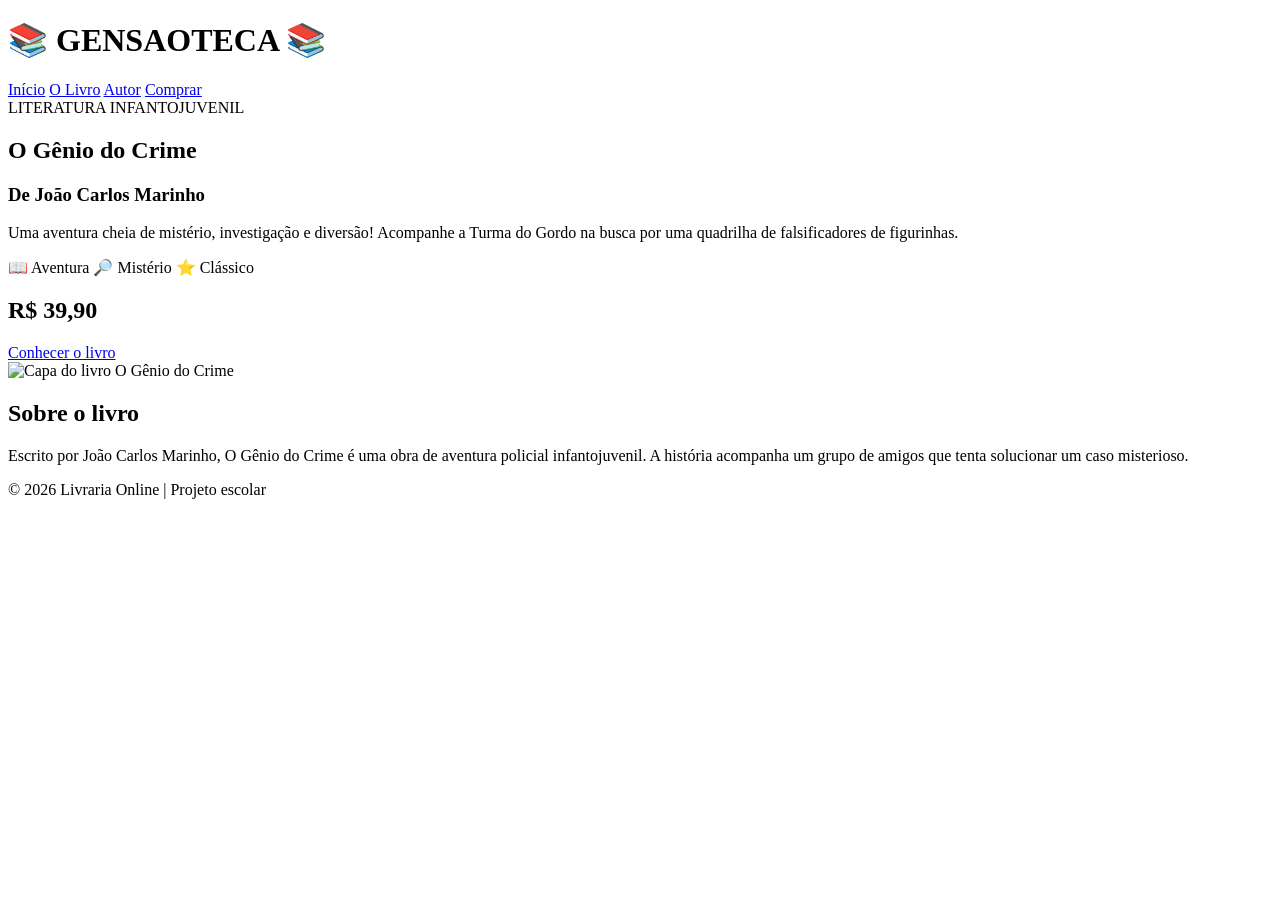
==== index.html @ cdb9fe56 "Add files via upload" ====
<!DOCTYPE html>
<html lang="pt-BR">

<head>
    <meta charset="UTF-8">
    <meta name="viewport" content="width=device-width, initial-scale=1.0">

    <title>O Gênio do Crime | Livraria</title>

    <link rel="stylesheet" href="css/style.css">
</head>

<body>

    <header class="topo">
        <h1>📚 GENSAOTECA 📚</h1>

        <nav class="abas">
            <a  href="#inicio">Início</a>
            <a href="#livro">O Livro</a>
            <a href="autor.html">Autor</a>
            <a href="#comprar">Comprar</a>
        </nav>
    </header>

    <main>

        <section class="principal" id="inicio">

            <div class="informacoes" id="livro">

                <span class="categoria">LITERATURA INFANTOJUVENIL</span>

                <h2>O Gênio do Crime</h2>

                <h3>De João Carlos Marinho</h3>

                <p>
                    Uma aventura cheia de mistério, investigação
                    e diversão! Acompanhe a Turma do Gordo
                    na busca por uma quadrilha de falsificadores
                    de figurinhas.
                </p>

                <div class="detalhes">
                    <span>📖 Aventura</span>
                    <span>🔎 Mistério</span>
                    <span>⭐ Clássico</span>
                </div>

                <div class="preco" id="comprar">
                    <h2>R$ 39,90</h2>
                </div>

                <a class="botao" href="https://pt.wikipedia.org/wiki/Jo%C3%A3o_Carlos_Marinho">
                    Conhecer o livro
                </a>

            </div>

            <div class="imagem-livro">
                <img
                    src="img/genio-do-crime.jpg"
                    alt="Capa do livro O Gênio do Crime"
                >
            </div>

        </section>

        <section class="sobre" id="autor">

            <h2>Sobre o livro</h2>

            <p>
                Escrito por João Carlos Marinho, O Gênio do Crime
                é uma obra de aventura policial infantojuvenil.
                A história acompanha um grupo de amigos que
                tenta solucionar um caso misterioso.
            </p>

        </section>

    </main>

    <footer>
        <p>© 2026 Livraria Online | Projeto escolar</p>
    </footer>

</body>
</html>
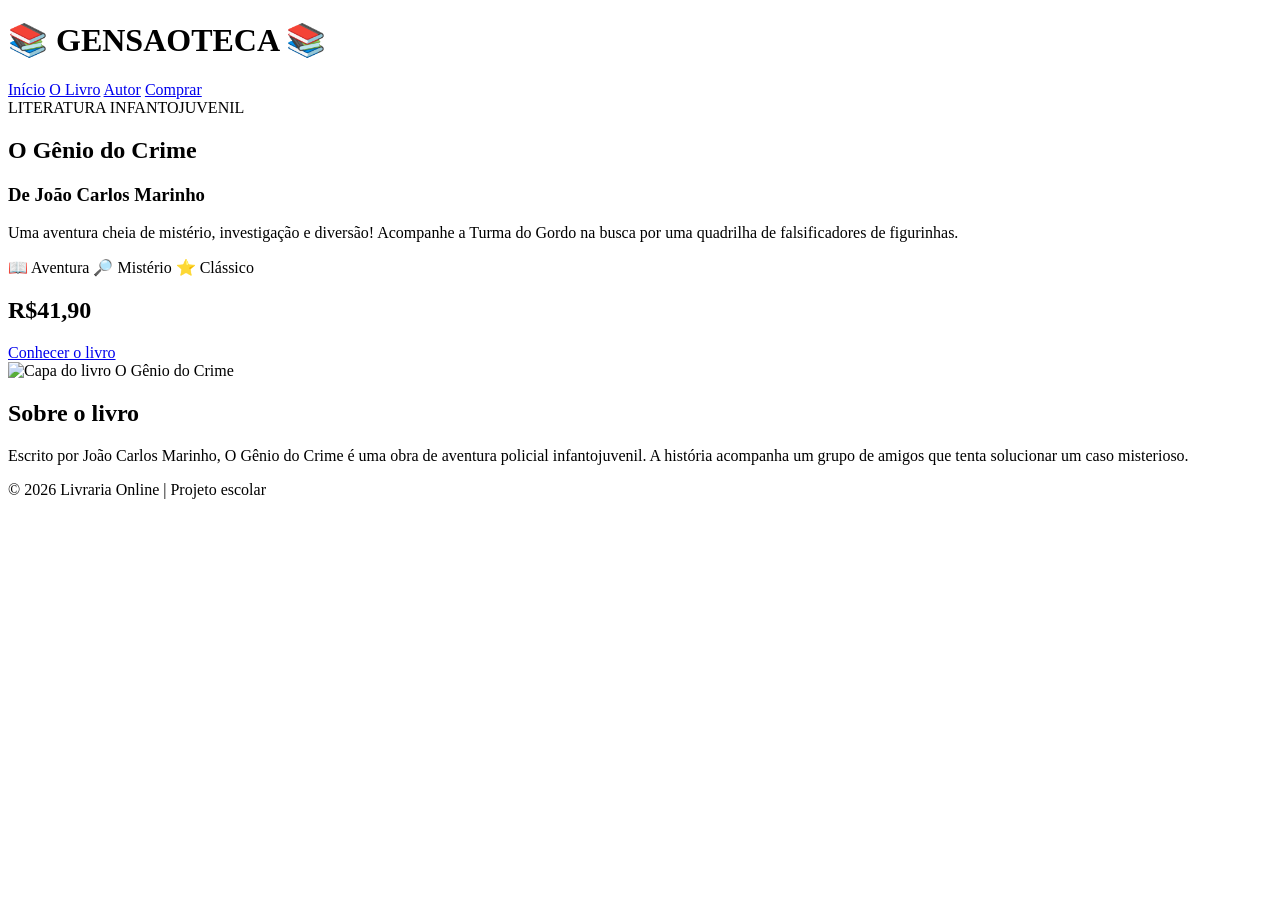
==== commit 5ac7d4d2: "Add files via upload" ====
--- a/index.html
+++ b/index.html
@@ -17,11 +17,13 @@
         <h1>📚 GENSAOTECA 📚</h1>
 
         <nav class="abas">
-            <a  href="#inicio">Início</a>
-            <a href="#livro">O Livro</a>
-            <a href="autor.html">Autor</a>
-            <a href="#comprar">Comprar</a>
-        </nav>
+    <a href="index.html">Início</a>
+    <a href="livro.html">O Livro</a>
+    <a href="autor.html">Autor</a>
+    <a href="#comprar">Comprar</a>
+</nav>
+
+
     </header>
 
     <main>
@@ -50,7 +52,7 @@
                 </div>
 
                 <div class="preco" id="comprar">
-                    <h2>R$ 39,90</h2>
+                    <h2>R$41,90</h2>
                 </div>
 
                 <a class="botao" href="https://pt.wikipedia.org/wiki/Jo%C3%A3o_Carlos_Marinho">
@@ -61,7 +63,7 @@
 
             <div class="imagem-livro">
                 <img
-                    src="img/genio-do-crime.jpg"
+                    src="https://static.estantevirtual.com.br/book/00/0V5-3380-000/0V5-3380-000_detail1.jpg?ts=1712787127948&ims=fit-in/600x800/filters:fill(fff):quality(100)"
                     alt="Capa do livro O Gênio do Crime"
                 >
             </div>
@@ -88,4 +90,4 @@
     </footer>
 
 </body>
-</html>
+</html>
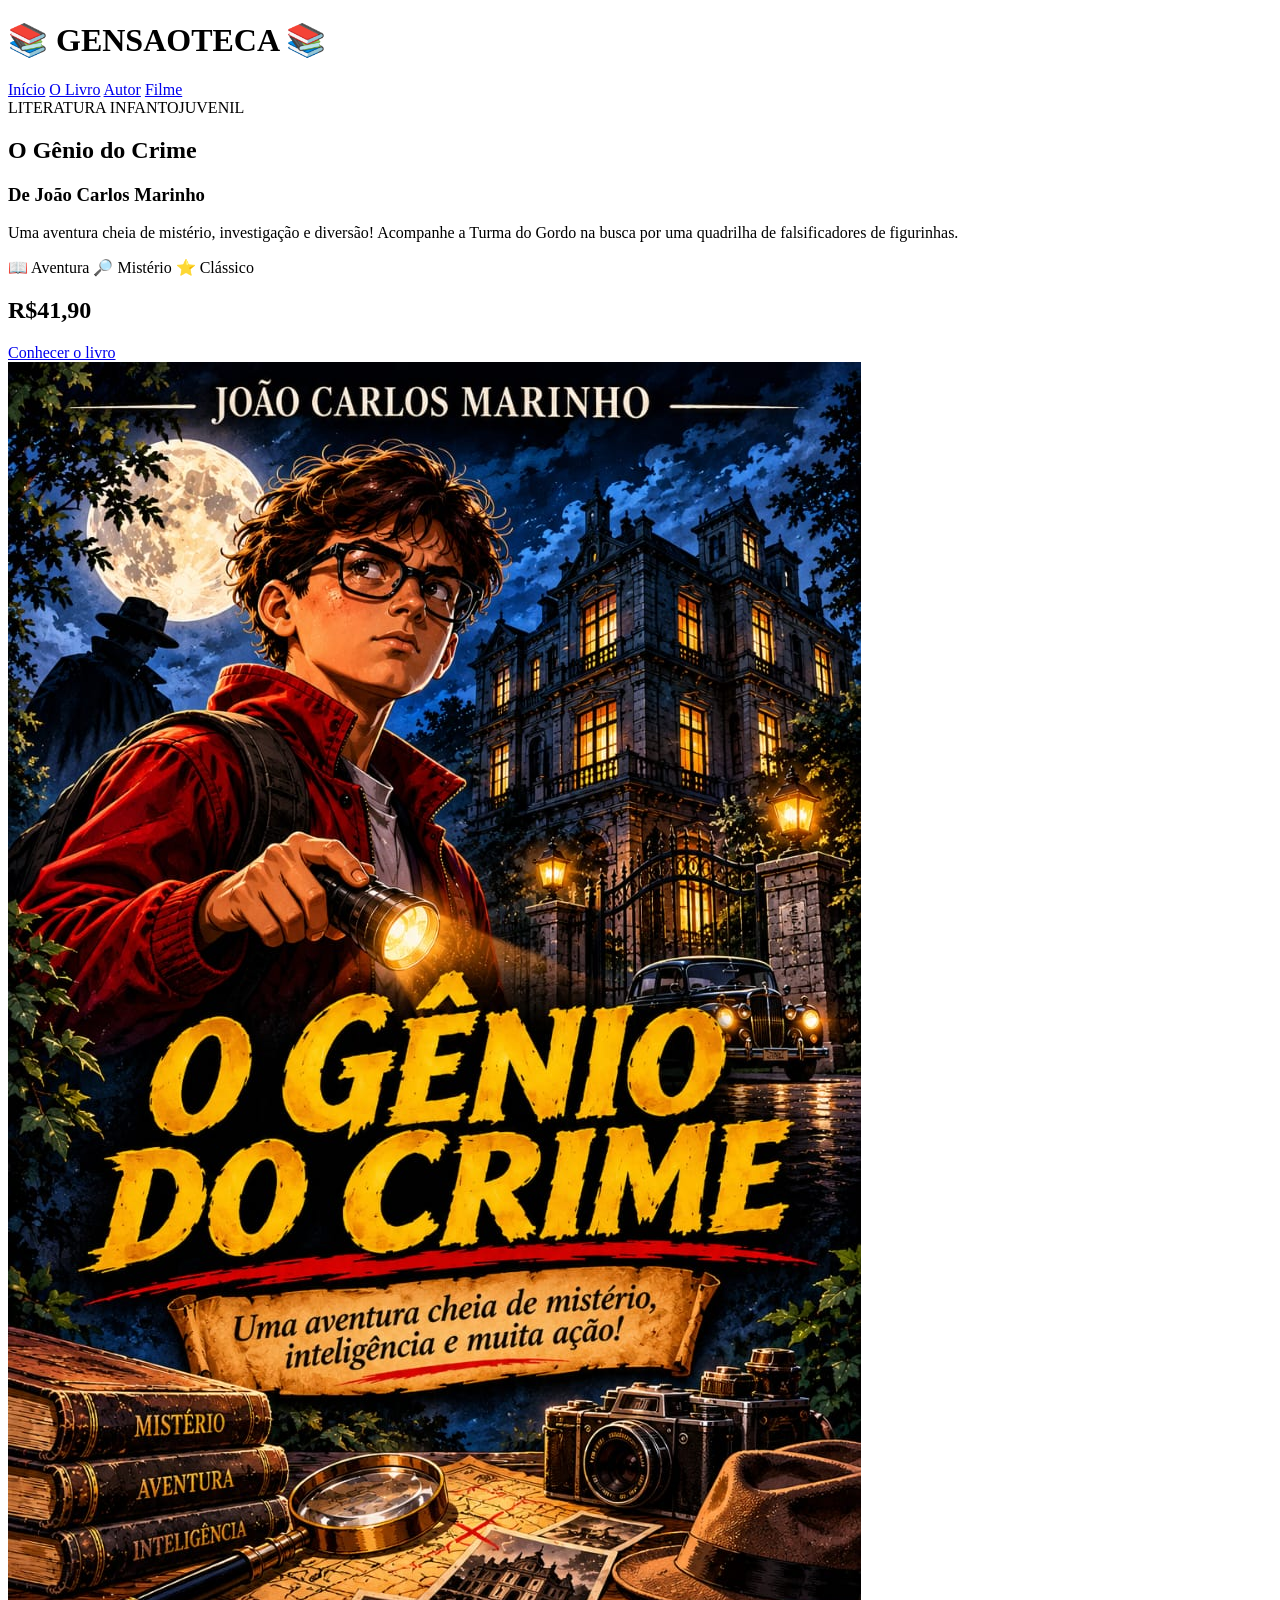
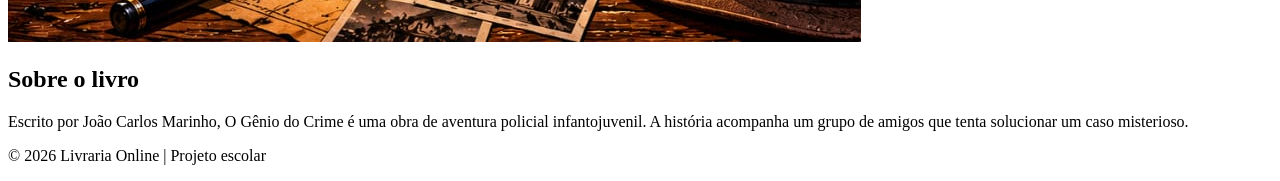
==== commit 4f701dc7: "Add files via upload" ====
--- a/index.html
+++ b/index.html
@@ -20,7 +20,7 @@
     <a href="index.html">Início</a>
     <a href="livro.html">O Livro</a>
     <a href="autor.html">Autor</a>
-    <a href="#comprar">Comprar</a>
+    <a href="filme.html">Filme</a>
 </nav>
 
 
@@ -63,7 +63,7 @@
 
             <div class="imagem-livro">
                 <img
-                    src="https://static.estantevirtual.com.br/book/00/0V5-3380-000/0V5-3380-000_detail1.jpg?ts=1712787127948&ims=fit-in/600x800/filters:fill(fff):quality(100)"
+                    src="img.jpg"
                     alt="Capa do livro O Gênio do Crime"
                 >
             </div>
